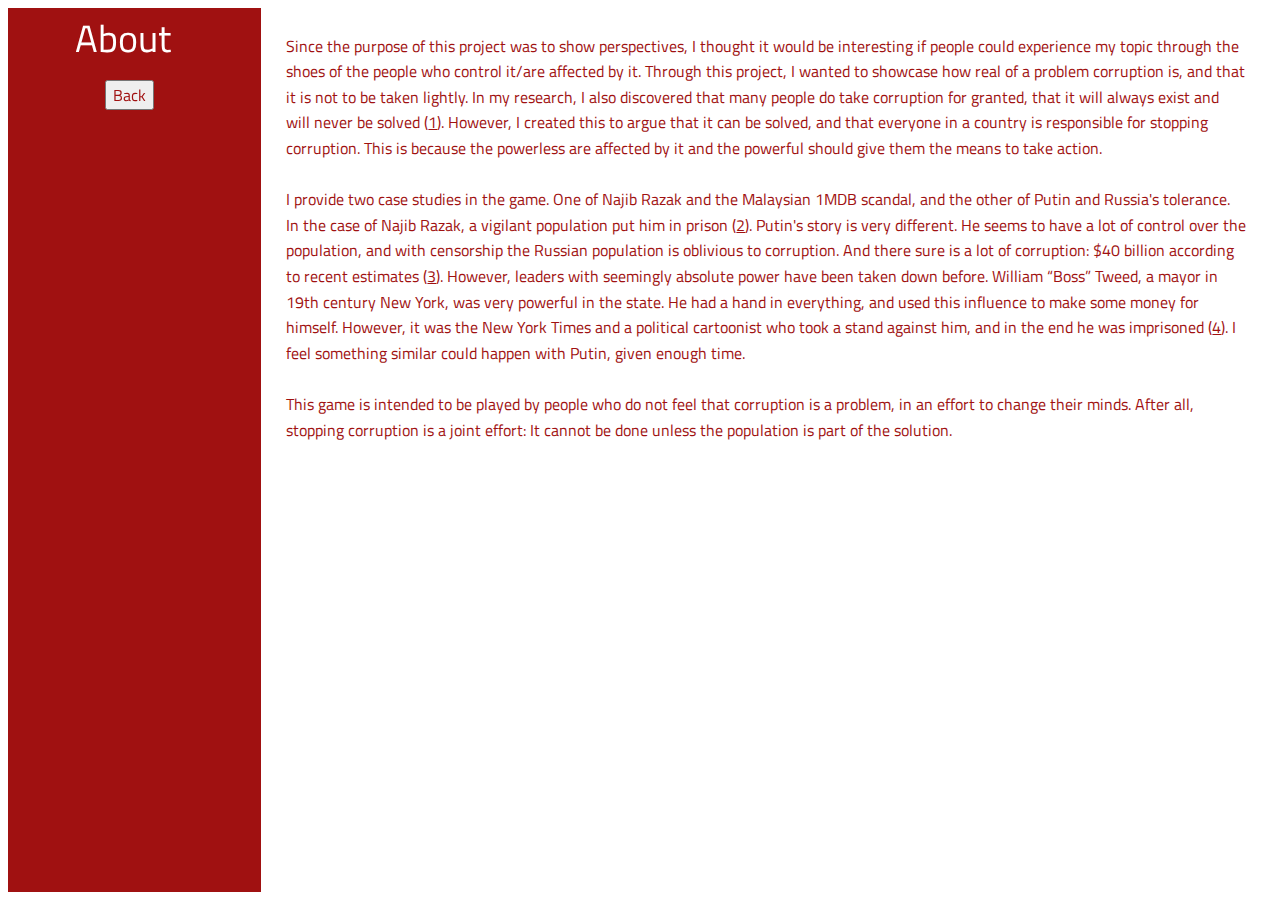
==== about.html @ de581d8a "Add files via upload" ====
<html>
<head>
	<link rel='stylesheet' type='text/css' href='style.css'>
	<link href="https://fonts.googleapis.com/css?family=Stardos+Stencil" rel="stylesheet">
	<link href="https://fonts.googleapis.com/css?family=Stardos+Stencil|Titillium+Web" rel="stylesheet">
	<title>About</title>
</head>
<body>
	<div class='stats'>
		<div style='position: fixed;'>
			<div class='pagetitle'>About</div>
			<div style='margin-top:1vw;width:18vw;text-align: center;'>
				<button class='value' onclick="window.location = 'index.html';">Back</button>
			</div>
		</div>
	</div>
	<div class='game'>
		<p style='margin: 2vw;line-height: 2vw;'>
		Since the purpose of this project was to show perspectives, I thought it would be interesting if people could experience my topic through the shoes of the people who control it/are affected by it. Through this project, I wanted to showcase how real of a problem corruption is, and that it is not to be taken lightly. In my research, I also discovered that many people do take corruption for granted, that it will always exist and will never be solved (<a href='https://www.nytimes.com/2018/07/10/magazine/americans-think-corruption-is-everywhere-is-that-why-we-vote-for-it.html'>1</a>). However, I created this to argue that it can be solved, and that everyone in a country is responsible for stopping corruption. This is because the powerless are affected by it and the powerful should give them the means to take action.<br><br>

I provide two case studies in the game. One of Najib Razak and the Malaysian 1MDB scandal, and the other of Putin and Russia's tolerance. In the case of Najib Razak, a vigilant population put him in prison (<a href='https://www.bloomberg.com/news/articles/2018-05-24/how-malaysia-s-1mdb-scandal-shook-the-financial-world-quicktake'>2</a>). Putin's story is very different. He seems to have a lot of control over the population, and with censorship the Russian population is oblivious to corruption. And there sure is a lot of corruption: $40 billion according to recent estimates (<a href='https://www.independent.co.uk/news/people/vladimir-putin-corruption-five-things-we-learned-about-the-russian-presidents-secret-wealth-a6834171.html'>3</a>). However, leaders with seemingly absolute power have been taken down before. William “Boss” Tweed, a mayor in 19th century New York, was very powerful in the state. He had a hand in everything, and used this influence to make some money for himself. However, it was the New York Times and a political cartoonist who took a stand against him, and in the end he was imprisoned (<a href='https://theculturetrip.com/north-america/usa/new-york/articles/william-boss-tweed-greed-corruption-and-the-expansion-of-new-york-city/'>4</a>). I feel something similar could happen with Putin, given enough time.<br><br>

This game is intended to be played by people who do not feel that corruption is a problem, in an effort to change their minds. After all, stopping corruption is a joint effort: It cannot be done unless the population is part of the solution.

 </p>
	</div>
</body>
</html>
---- style.css ----
*{
	color:#a01111;
	font-family:'Titillium Web', sans-serif;
}
button{
	font-size:16px;
}
.title{
	text-align:center;
	margin-top:20vw;
}
.title h1{
	font-family: 'Stardos Stencil', sans-serif;
	font-weight:700;
	font-size:4vw;
}
.title h2{
	position:relative;
}
.title button{
	background: #a01111;
	color:white;
	font-family:Verdana;
	padding:1vw;
	width:20vw;
	font-size:1vw;
	border-radius: 0.5vw;
}
.title button:hover{
	background: #780d0d;
}

.info{
	width:40vw;
	background:#a01111;
	border-radius:1vw;
	padding:2vw;
	font-size:1.5vw;
	position:relative;
	text-align:center;
}
.info button{
	position:absolute;
	bottom:1vw;
	padding:1vw;
	width:42vw;
	left:1vw;
	border-radius: 0px 0px 1vw 1vw;
}
.info button:hover{
	background:#CCCCCC;
}
#text{
	color:white;
}
.question{
	width:40vw;
	background:#a01111;
	color:white;
	padding:2vw;
	font-size:2vw;
	text-align:center;
	border-radius: 1vw 1vw 0 0;
}
.input{
	width:40vw;
	background:#a01111;
	color:white;
	padding:2vw;
	font-size:3vw;
	text-align:center;
	margin:auto;
	border-radius: 0.5vw;
	position:relative;
	top:2vw;
}
.input input{
	width:30vw;
	height:7vh;
	text-align:center;
	font-size:1.5vw;
}
.input button{
	width:6vw;
	height:7vh;
	border-radius: 0 1vw 1vw 0;
	position:relative;
	bottom:0.2vw;
}
.input button:hover{
	background:#CCCCCC;
}
.big{
  margin: 0;
  position: absolute;
  top: 48%;
  left: 50%;
  transform: translate(-50%, -50%);
}
.choice{
	width:43vw;
	height:8vh;
	background:white;
	border:solid 0.5vw #a01111;
	text-align:center;
	margin-top:1vw;
	line-height: 8vh;
	font-size:1vw;
}
.choice:hover{
	background:#a01111;
	color:white;
}
body{
	display:flex;
}
.stats{
	flex:20%;
	background:#a01111;
	position:relative;
}
.substat{
	background:white;
	width:18vw;
	height:7.5vh;
	margin:1vw;
}
.heading{
	padding: 0.5vh 0.5vw;
	font-weight:800;
	border-style:solid;
	border-color:#a01111;
	border-width: 0 0 0.2vw 0;
}
.value{
	margin-left:1vw;
}
.game{
	flex:80%;
	position: relative;
}
.pagetitle{
	text-align: center;
	font-size:3vw;
	color:white;
}
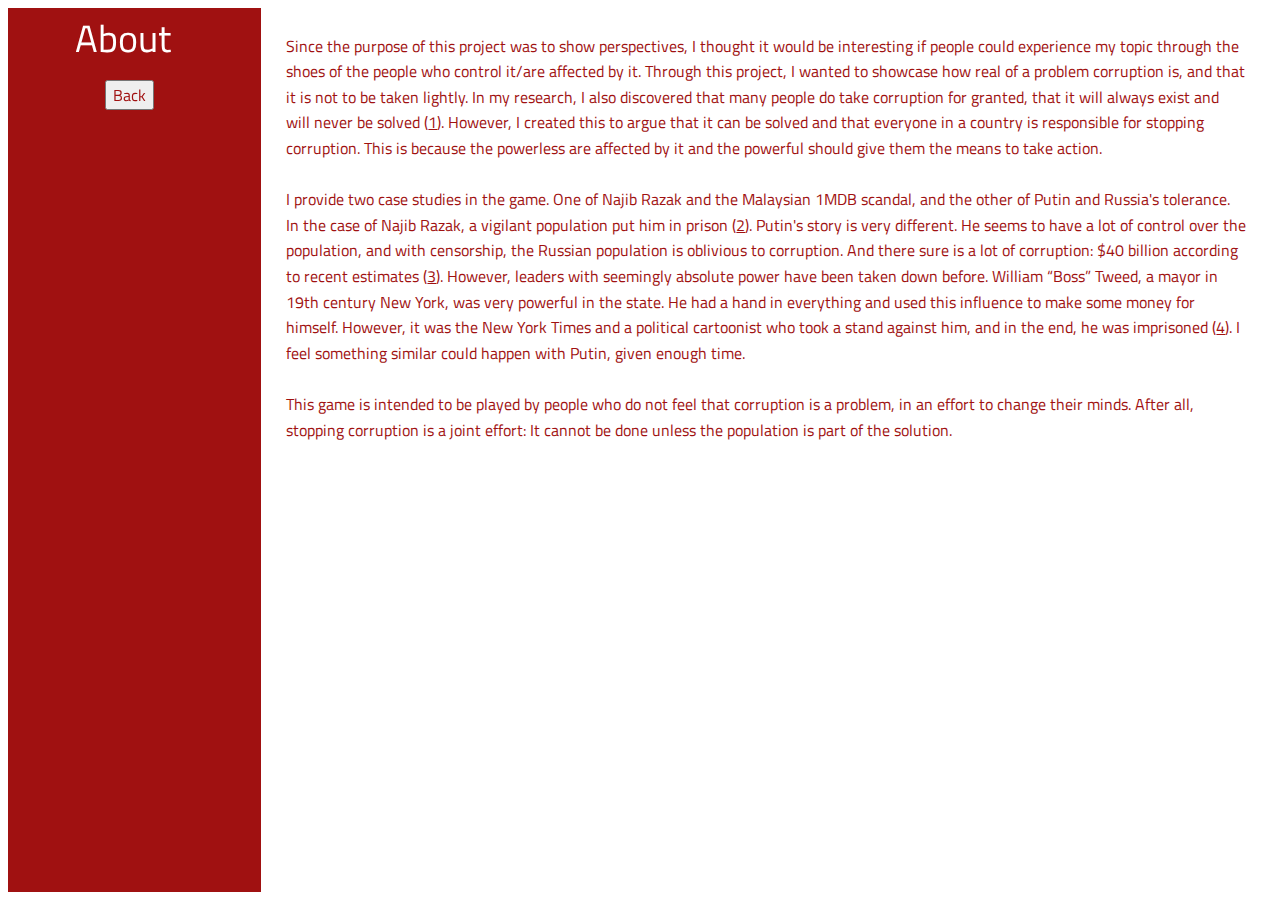
==== commit 0388b60e: "Update about.html" ====
--- a/about.html
+++ b/about.html
@@ -16,13 +16,13 @@
 	</div>
 	<div class='game'>
 		<p style='margin: 2vw;line-height: 2vw;'>
-		Since the purpose of this project was to show perspectives, I thought it would be interesting if people could experience my topic through the shoes of the people who control it/are affected by it. Through this project, I wanted to showcase how real of a problem corruption is, and that it is not to be taken lightly. In my research, I also discovered that many people do take corruption for granted, that it will always exist and will never be solved (<a href='https://www.nytimes.com/2018/07/10/magazine/americans-think-corruption-is-everywhere-is-that-why-we-vote-for-it.html'>1</a>). However, I created this to argue that it can be solved, and that everyone in a country is responsible for stopping corruption. This is because the powerless are affected by it and the powerful should give them the means to take action.<br><br>
+		Since the purpose of this project was to show perspectives, I thought it would be interesting if people could experience my topic through the shoes of the people who control it/are affected by it. Through this project, I wanted to showcase how real of a problem corruption is, and that it is not to be taken lightly. In my research, I also discovered that many people do take corruption for granted, that it will always exist and will never be solved (<a target="_blank"  href='https://www.nytimes.com/2018/07/10/magazine/americans-think-corruption-is-everywhere-is-that-why-we-vote-for-it.html'>1</a>). However, I created this to argue that it can be solved and that everyone in a country is responsible for stopping corruption. This is because the powerless are affected by it and the powerful should give them the means to take action.<br><br>
 
-I provide two case studies in the game. One of Najib Razak and the Malaysian 1MDB scandal, and the other of Putin and Russia's tolerance. In the case of Najib Razak, a vigilant population put him in prison (<a href='https://www.bloomberg.com/news/articles/2018-05-24/how-malaysia-s-1mdb-scandal-shook-the-financial-world-quicktake'>2</a>). Putin's story is very different. He seems to have a lot of control over the population, and with censorship the Russian population is oblivious to corruption. And there sure is a lot of corruption: $40 billion according to recent estimates (<a href='https://www.independent.co.uk/news/people/vladimir-putin-corruption-five-things-we-learned-about-the-russian-presidents-secret-wealth-a6834171.html'>3</a>). However, leaders with seemingly absolute power have been taken down before. William “Boss” Tweed, a mayor in 19th century New York, was very powerful in the state. He had a hand in everything, and used this influence to make some money for himself. However, it was the New York Times and a political cartoonist who took a stand against him, and in the end he was imprisoned (<a href='https://theculturetrip.com/north-america/usa/new-york/articles/william-boss-tweed-greed-corruption-and-the-expansion-of-new-york-city/'>4</a>). I feel something similar could happen with Putin, given enough time.<br><br>
+I provide two case studies in the game. One of Najib Razak and the Malaysian 1MDB scandal, and the other of Putin and Russia's tolerance. In the case of Najib Razak, a vigilant population put him in prison (<a target="_blank" href='https://www.bloomberg.com/news/articles/2018-05-24/how-malaysia-s-1mdb-scandal-shook-the-financial-world-quicktake'>2</a>). Putin's story is very different. He seems to have a lot of control over the population, and with censorship, the Russian population is oblivious to corruption. And there sure is a lot of corruption: $40 billion according to recent estimates (<a target="_blank" href='https://www.independent.co.uk/news/people/vladimir-putin-corruption-five-things-we-learned-about-the-russian-presidents-secret-wealth-a6834171.html'>3</a>). However, leaders with seemingly absolute power have been taken down before. William “Boss” Tweed, a mayor in 19th century New York, was very powerful in the state. He had a hand in everything and used this influence to make some money for himself. However, it was the New York Times and a political cartoonist who took a stand against him, and in the end, he was imprisoned (<a target="_blank" href='https://theculturetrip.com/north-america/usa/new-york/articles/william-boss-tweed-greed-corruption-and-the-expansion-of-new-york-city/'>4</a>). I feel something similar could happen with Putin, given enough time.<br><br>
 
 This game is intended to be played by people who do not feel that corruption is a problem, in an effort to change their minds. After all, stopping corruption is a joint effort: It cannot be done unless the population is part of the solution.
 
  </p>
 	</div>
 </body>
-</html>+</html>
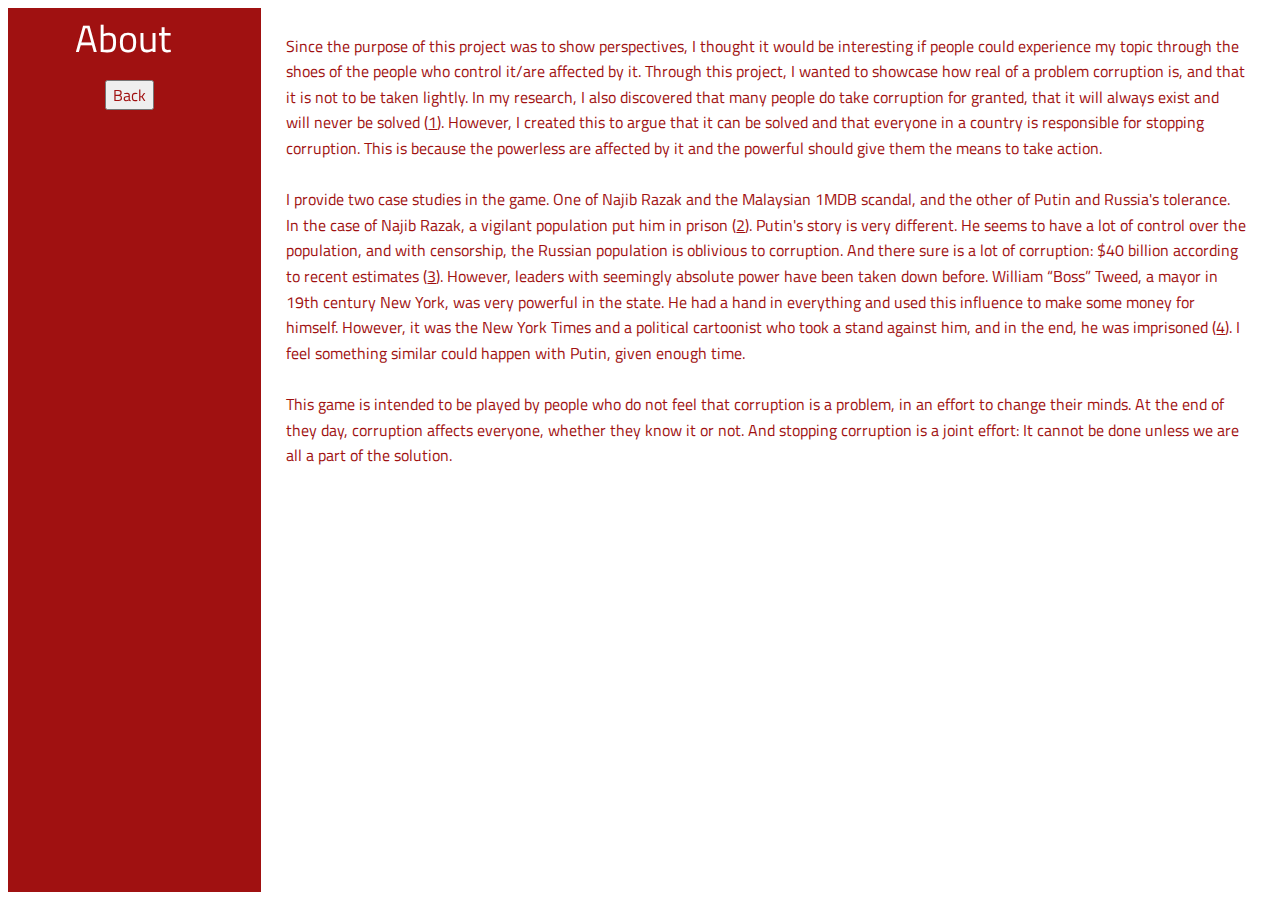
==== commit 952a97da: "Update about.html" ====
--- a/about.html
+++ b/about.html
@@ -20,7 +20,7 @@
 
 I provide two case studies in the game. One of Najib Razak and the Malaysian 1MDB scandal, and the other of Putin and Russia's tolerance. In the case of Najib Razak, a vigilant population put him in prison (<a target="_blank" href='https://www.bloomberg.com/news/articles/2018-05-24/how-malaysia-s-1mdb-scandal-shook-the-financial-world-quicktake'>2</a>). Putin's story is very different. He seems to have a lot of control over the population, and with censorship, the Russian population is oblivious to corruption. And there sure is a lot of corruption: $40 billion according to recent estimates (<a target="_blank" href='https://www.independent.co.uk/news/people/vladimir-putin-corruption-five-things-we-learned-about-the-russian-presidents-secret-wealth-a6834171.html'>3</a>). However, leaders with seemingly absolute power have been taken down before. William “Boss” Tweed, a mayor in 19th century New York, was very powerful in the state. He had a hand in everything and used this influence to make some money for himself. However, it was the New York Times and a political cartoonist who took a stand against him, and in the end, he was imprisoned (<a target="_blank" href='https://theculturetrip.com/north-america/usa/new-york/articles/william-boss-tweed-greed-corruption-and-the-expansion-of-new-york-city/'>4</a>). I feel something similar could happen with Putin, given enough time.<br><br>
 
-This game is intended to be played by people who do not feel that corruption is a problem, in an effort to change their minds. After all, stopping corruption is a joint effort: It cannot be done unless the population is part of the solution.
+This game is intended to be played by people who do not feel that corruption is a problem, in an effort to change their minds. At the end of they day, corruption affects everyone, whether they know it or not. And stopping corruption is a joint effort: It cannot be done unless we are all a part of the solution.
 
  </p>
 	</div>
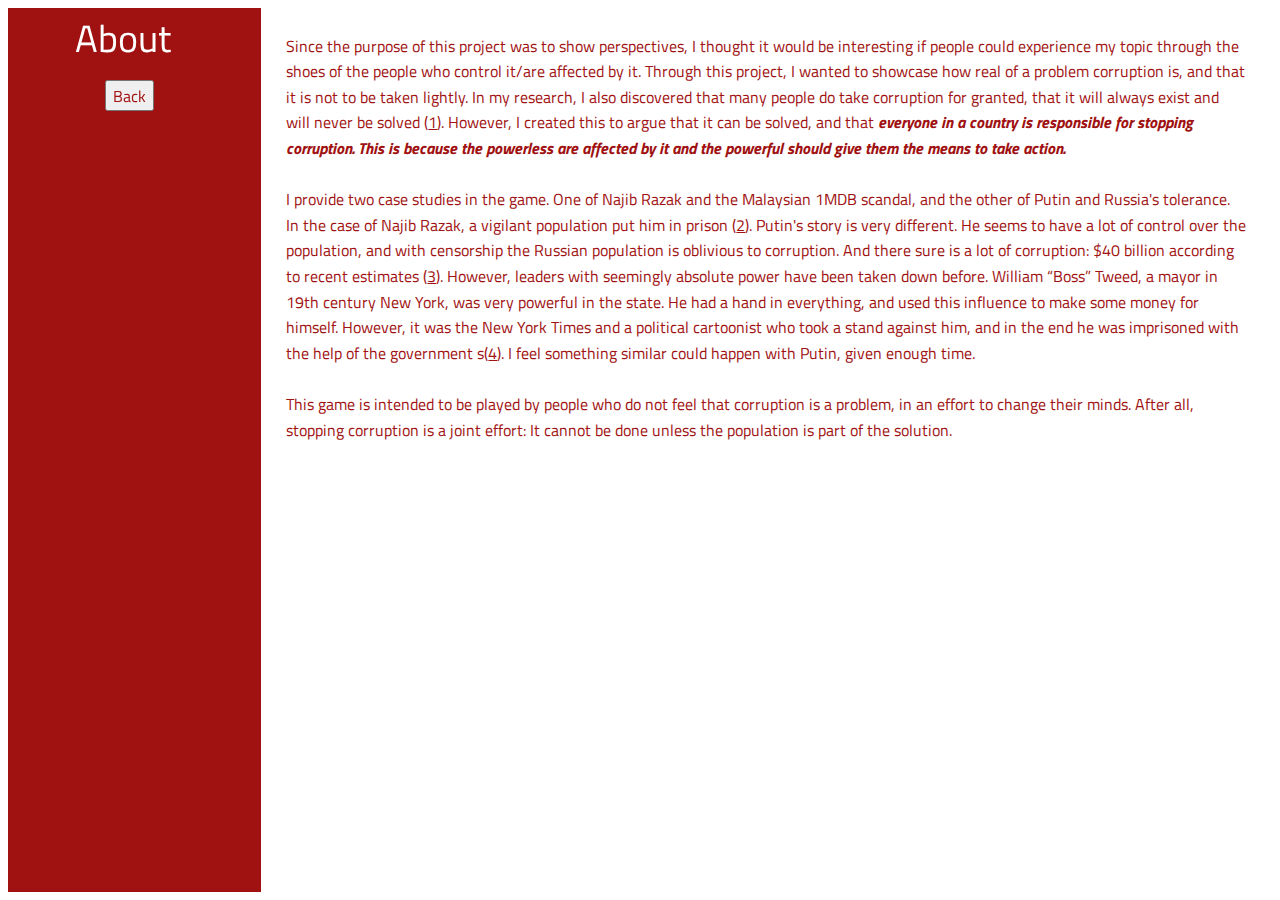
==== commit 45ca7186: "Update about.html" ====
--- a/about.html
+++ b/about.html
@@ -16,11 +16,11 @@
 	</div>
 	<div class='game'>
 		<p style='margin: 2vw;line-height: 2vw;'>
-		Since the purpose of this project was to show perspectives, I thought it would be interesting if people could experience my topic through the shoes of the people who control it/are affected by it. Through this project, I wanted to showcase how real of a problem corruption is, and that it is not to be taken lightly. In my research, I also discovered that many people do take corruption for granted, that it will always exist and will never be solved (<a target="_blank"  href='https://www.nytimes.com/2018/07/10/magazine/americans-think-corruption-is-everywhere-is-that-why-we-vote-for-it.html'>1</a>). However, I created this to argue that it can be solved and that everyone in a country is responsible for stopping corruption. This is because the powerless are affected by it and the powerful should give them the means to take action.<br><br>
+		Since the purpose of this project was to show perspectives, I thought it would be interesting if people could experience my topic through the shoes of the people who control it/are affected by it. Through this project, I wanted to showcase how real of a problem corruption is, and that it is not to be taken lightly. In my research, I also discovered that many people do take corruption for granted, that it will always exist and will never be solved (<a href='https://www.nytimes.com/2018/07/10/magazine/americans-think-corruption-is-everywhere-is-that-why-we-vote-for-it.html'>1</a>). However, I created this to argue that it can be solved, and that <b style='font-style: italic;'>everyone in a country is responsible for stopping corruption. This is because the powerless are affected by it and the powerful should give them the means to take action.</b><br><br>
 
-I provide two case studies in the game. One of Najib Razak and the Malaysian 1MDB scandal, and the other of Putin and Russia's tolerance. In the case of Najib Razak, a vigilant population put him in prison (<a target="_blank" href='https://www.bloomberg.com/news/articles/2018-05-24/how-malaysia-s-1mdb-scandal-shook-the-financial-world-quicktake'>2</a>). Putin's story is very different. He seems to have a lot of control over the population, and with censorship, the Russian population is oblivious to corruption. And there sure is a lot of corruption: $40 billion according to recent estimates (<a target="_blank" href='https://www.independent.co.uk/news/people/vladimir-putin-corruption-five-things-we-learned-about-the-russian-presidents-secret-wealth-a6834171.html'>3</a>). However, leaders with seemingly absolute power have been taken down before. William “Boss” Tweed, a mayor in 19th century New York, was very powerful in the state. He had a hand in everything and used this influence to make some money for himself. However, it was the New York Times and a political cartoonist who took a stand against him, and in the end, he was imprisoned (<a target="_blank" href='https://theculturetrip.com/north-america/usa/new-york/articles/william-boss-tweed-greed-corruption-and-the-expansion-of-new-york-city/'>4</a>). I feel something similar could happen with Putin, given enough time.<br><br>
+I provide two case studies in the game. One of Najib Razak and the Malaysian 1MDB scandal, and the other of Putin and Russia's tolerance. In the case of Najib Razak, a vigilant population put him in prison (<a href='https://www.bloomberg.com/news/articles/2018-05-24/how-malaysia-s-1mdb-scandal-shook-the-financial-world-quicktake'>2</a>). Putin's story is very different. He seems to have a lot of control over the population, and with censorship the Russian population is oblivious to corruption. And there sure is a lot of corruption: $40 billion according to recent estimates (<a href='https://www.independent.co.uk/news/people/vladimir-putin-corruption-five-things-we-learned-about-the-russian-presidents-secret-wealth-a6834171.html'>3</a>). However, leaders with seemingly absolute power have been taken down before. William “Boss” Tweed, a mayor in 19th century New York, was very powerful in the state. He had a hand in everything, and used this influence to make some money for himself. However, it was the New York Times and a political cartoonist who took a stand against him, and in the end he was imprisoned with the help of the government s(<a href='https://theculturetrip.com/north-america/usa/new-york/articles/william-boss-tweed-greed-corruption-and-the-expansion-of-new-york-city/'>4</a>). I feel something similar could happen with Putin, given enough time.<br><br>
 
-This game is intended to be played by people who do not feel that corruption is a problem, in an effort to change their minds. At the end of they day, corruption affects everyone, whether they know it or not. And stopping corruption is a joint effort: It cannot be done unless we are all a part of the solution.
+This game is intended to be played by people who do not feel that corruption is a problem, in an effort to change their minds. After all, stopping corruption is a joint effort: It cannot be done unless the population is part of the solution.
 
  </p>
 	</div>
--- a/style.css
+++ b/style.css
@@ -118,22 +118,26 @@
 	flex:20%;
 	background:#a01111;
 	position:relative;
+	font-size:1vw;
 }
 .substat{
 	background:white;
 	width:18vw;
 	height:7.5vh;
-	margin:1vw;
+	margin:1vh 1vw;
 }
 .heading{
 	padding: 0.5vh 0.5vw;
 	font-weight:800;
 	border-style:solid;
 	border-color:#a01111;
-	border-width: 0 0 0.2vw 0;
+	border-width: 0 0 0.2vh 0;
+	overflow: scroll;
+	height:3.5vh;
 }
 .value{
 	margin-left:1vw;
+	height:3.5vh;
 }
 .game{
 	flex:80%;
@@ -143,4 +147,13 @@
 	text-align: center;
 	font-size:3vw;
 	color:white;
-}+}
+.zero{
+	margin-left:5.3vw;
+}
+.slider{
+	height:3.5vh;
+	width:0.6vw;
+	background:#a01111;
+	position: absolute;
+}
